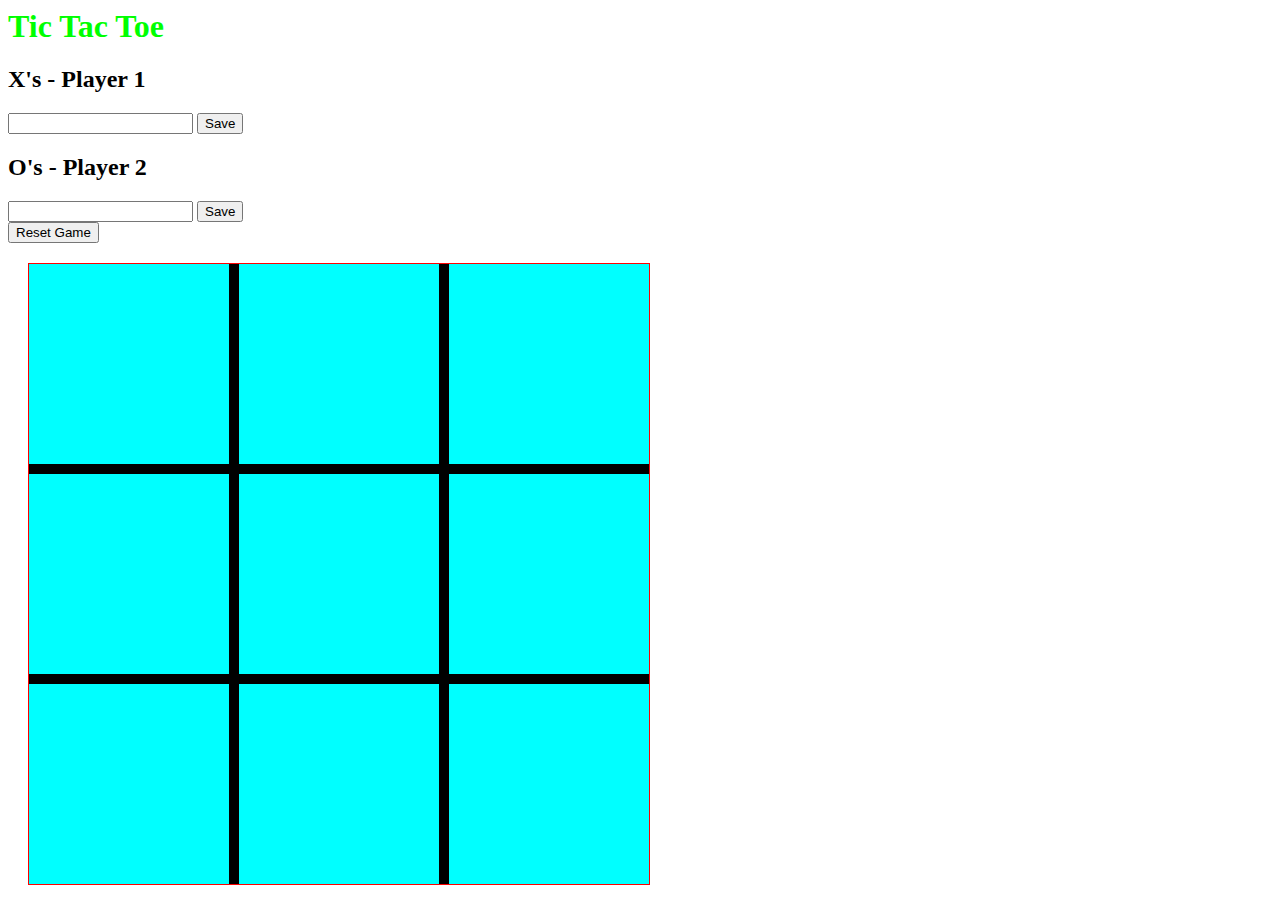
==== src/Vanilla/index.html @ 38da203b "Added vanilla folder, misc progress" ====
<html>
  <head>
    <link rel="stylesheet" href="style.css" />
    <script>
      function init() {
        isGameOver = false;
        firstMark = 'X';
        document.querySelector('.game-over').style['display'] = 'hidden';
        console.log('%c init:', 'color:cyan');
      }
      init();
      // todo: track current turn

      function changePlayerName(event, playerNumber, playerName) {
        const playerNode = (document
          .querySelectorAll('.player-info')
          [playerNumber - 1].querySelectorAll('span')[1].innerHTML =
          playerName);
        event.target.value = '';
      }

      function changeSymbol(event) {
        switch (event.target.innerText) {
          case '':
            event.target.innerHTML = 'X';
            break;

          case 'X':
            event.target.innerHTML = 'O';
            break;

          case 'O':
            event.target.innerHTML = '';
            break;

          default:
            event.target.innerHTML = '';
            break;
        }

        checkForWin();
      }

      function checkForWin() {
        const marks = Array.from(document.querySelectorAll('.board-space')).map(
          ({ innerHTML }) => innerHTML
        );

        if (!marks.includes('X') && !marks.includes('O')) {
          return isGameOver;
        }

        if (marks[0] === marks[1] && marks[1] === marks[2] && marks[1] !== '') {
          isGameOver = true;
        } else if (
          marks[7] === marks[8] &&
          marks[8] === marks[9] &&
          marks[8] !== ''
        ) {
          isGameOver = true;
        } else if (
          marks[1] === marks[4] &&
          marks[4] === marks[7] &&
          marks[4] !== ''
        ) {
          isGameOver = true;
        } else if (
          marks[3] === marks[6] &&
          marks[6] === marks[9] &&
          marks[6] !== ''
        ) {
          isGameOver = true;
        } else if (marks[5] !== '') {
          if (marks[4] === marks[5] && marks[6] === marks[6]) {
            isGameOver = true;
          } else if (marks[2] === marks[5] && marks[5] === marks[8]) {
            isGameOver = true;
          } else if (marks[1] === marks[5] && marks[5] === marks[9]) {
            isGameOver = true;
          } else if (marks[3] === marks[5] && marks[5] === marks[9]) {
            isGameOver = true;
          }
        }

        if (isGameOver) {
          console.log('%c gameOver:', 'color:tomato');
          document.querySelector('.game-over').style['display'] = 'revert';
        }
      }
    </script>
    <title>Tic Tac Toe</title>
    <body>
      <header>
        <h1>Tic Tac Toe</h1>
        <div>
          <div class="player-info">
            <h2><span>X</span>'s - <span>Player 1</span></h2>
            <input type="text" />
            <button
              onclick="changePlayerName(event, 1, this.previousElementSibling.value)"
            >
              Save
            </button>
          </div>
          <div class="player-info">
            <h2><span>O</span>'s - <span>Player 2</span></h2>
            <input type="text" />
            <button
              onclick="changePlayerName(event, 2, this.previousElementSibling.value)"
            >
              Save
            </button>
          </div>
        </div>
        <button onclick="init()">Reset Game</button>
        <h1 class="game-over">Winner</h1>
      </header>
      <div class="game">
        <div class="game-board">
          <div class="board-space" onclick="changeSymbol(event)"></div>
          <div class="board-space" onclick="changeSymbol(event)"></div>
          <div class="board-space" onclick="changeSymbol(event)"></div>
          <div class="board-space" onclick="changeSymbol(event)"></div>
          <div class="board-space" onclick="changeSymbol(event)"></div>
          <div class="board-space" onclick="changeSymbol(event)"></div>
          <div class="board-space" onclick="changeSymbol(event)"></div>
          <div class="board-space" onclick="changeSymbol(event)"></div>
          <div class="board-space" onclick="changeSymbol(event)"></div>
        </div>
      </div>
    </body>
  </head>
</html>
---- src/Vanilla/style.css ----
h1 {
  color: lime;
}

.board-space {
  background-color: cyan;
  display: flex;
  font-size: 160px;
  height: 200px;
  justify-content: center;
  width: 200px;
}

.game {
  display: inline-block;
}

.game-board {
  align-items: center;
  background-color: black;
  border: 1px solid red;
  display: grid;
  gap: 10px;
  grid-template-columns: repeat(3, 200px);
  grid-template-rows: repeat(3, 200px);
  justify-items: center;
  margin: 20px;
}

.game-over {
  display: none;
}
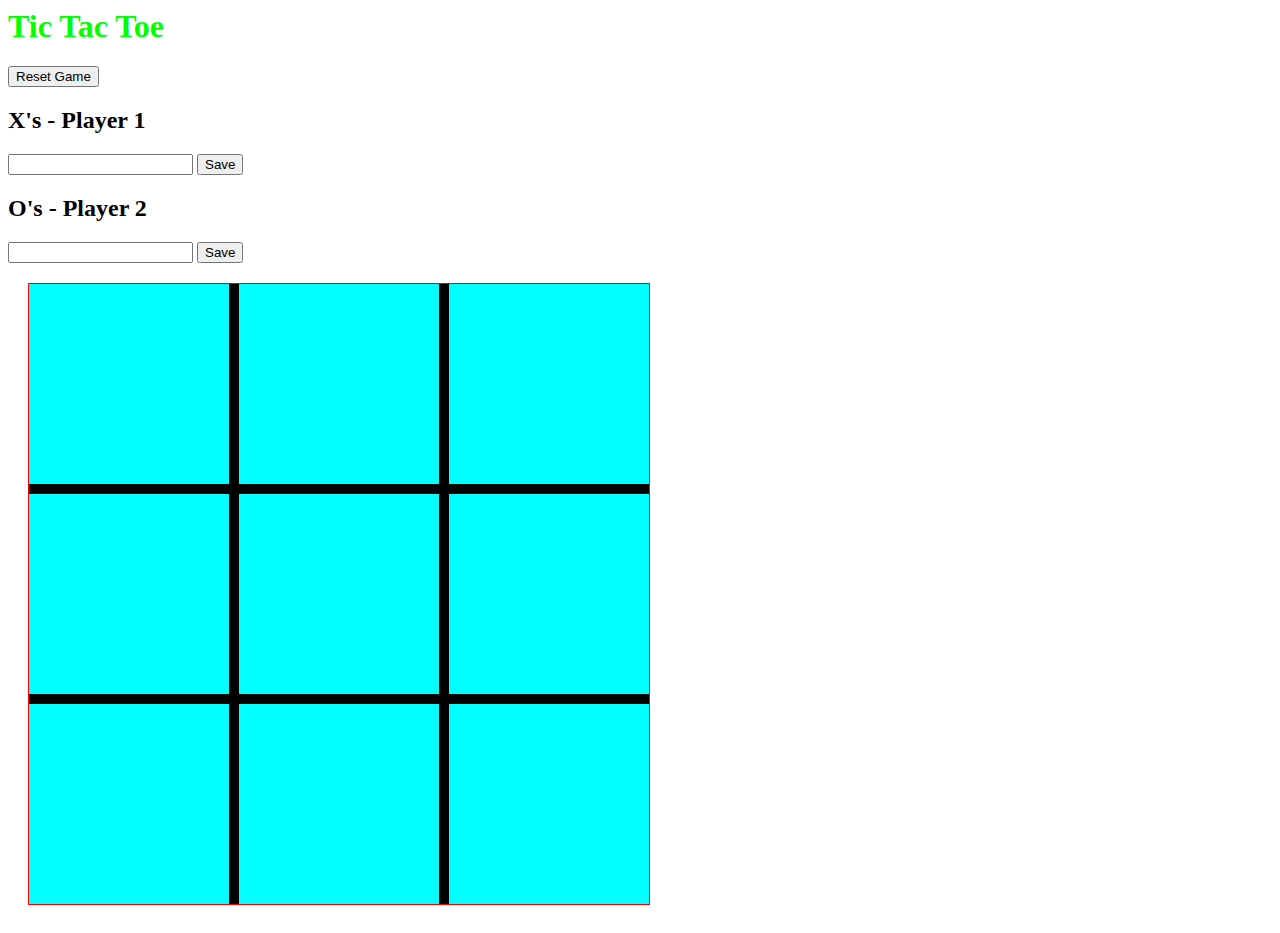
==== commit 1055c2e8: "added turns and fixed logic" ====
--- a/src/Vanilla/index.html
+++ b/src/Vanilla/index.html
@@ -2,14 +2,22 @@
   <head>
     <link rel="stylesheet" href="style.css" />
     <script>
+      let isXTurn = true;
+
       function init() {
         isGameOver = false;
         firstMark = 'X';
-        document.querySelector('.game-over').style['display'] = 'hidden';
-        console.log('%c init:', 'color:cyan');
+        document
+          .querySelector('.game-over')
+          .style.setProperty('display', 'none');
+        console.log('%c init:', 'color:cyan', {});
+
+        // reset the gameboard
+        const marks = Array.from(document.querySelectorAll('.board-space')).map(
+          (space) => (space.innerHTML = '')
+        );
       }
       init();
-      // todo: track current turn
 
       function changePlayerName(event, playerNumber, playerName) {
         const playerNode = (document
@@ -19,25 +27,13 @@
         event.target.value = '';
       }
 
-      function changeSymbol(event) {
-        switch (event.target.innerText) {
-          case '':
-            event.target.innerHTML = 'X';
-            break;
+      function changeTurn() {
+        isXTurn = !isXTurn;
+      }
 
-          case 'X':
-            event.target.innerHTML = 'O';
-            break;
-
-          case 'O':
-            event.target.innerHTML = '';
-            break;
-
-          default:
-            event.target.innerHTML = '';
-            break;
-        }
-
+      function takeTurn(event) {
+        event.target.innerHTML = isXTurn ? 'X' : 'O';
+        changeTurn();
         checkForWin();
       }
 
@@ -53,31 +49,31 @@
         if (marks[0] === marks[1] && marks[1] === marks[2] && marks[1] !== '') {
           isGameOver = true;
         } else if (
-          marks[7] === marks[8] &&
-          marks[8] === marks[9] &&
-          marks[8] !== ''
+          marks[0] === marks[3] &&
+          marks[3] === marks[6] &&
+          marks[3] !== ''
         ) {
           isGameOver = true;
         } else if (
-          marks[1] === marks[4] &&
-          marks[4] === marks[7] &&
-          marks[4] !== ''
+          marks[6] === marks[7] &&
+          marks[7] === marks[8] &&
+          marks[7] !== ''
         ) {
           isGameOver = true;
         } else if (
-          marks[3] === marks[6] &&
-          marks[6] === marks[9] &&
-          marks[6] !== ''
+          marks[2] === marks[5] &&
+          marks[5] === marks[8] &&
+          marks[5] !== ''
         ) {
           isGameOver = true;
-        } else if (marks[5] !== '') {
+        } else if (marks[4] !== '') {
           if (marks[4] === marks[5] && marks[6] === marks[6]) {
             isGameOver = true;
-          } else if (marks[2] === marks[5] && marks[5] === marks[8]) {
+          } else if (marks[1] === marks[4] && marks[4] === marks[7]) {
             isGameOver = true;
-          } else if (marks[1] === marks[5] && marks[5] === marks[9]) {
+          } else if (marks[2] === marks[4] && marks[4] === marks[6]) {
             isGameOver = true;
-          } else if (marks[3] === marks[5] && marks[5] === marks[9]) {
+          } else if (marks[0] === marks[4] && marks[4] === marks[8]) {
             isGameOver = true;
           }
         }
@@ -92,6 +88,7 @@
     <body>
       <header>
         <h1>Tic Tac Toe</h1>
+        <button onclick="init()">Reset Game</button>
         <div>
           <div class="player-info">
             <h2><span>X</span>'s - <span>Player 1</span></h2>
@@ -112,20 +109,19 @@
             </button>
           </div>
         </div>
-        <button onclick="init()">Reset Game</button>
         <h1 class="game-over">Winner</h1>
       </header>
       <div class="game">
         <div class="game-board">
-          <div class="board-space" onclick="changeSymbol(event)"></div>
-          <div class="board-space" onclick="changeSymbol(event)"></div>
-          <div class="board-space" onclick="changeSymbol(event)"></div>
-          <div class="board-space" onclick="changeSymbol(event)"></div>
-          <div class="board-space" onclick="changeSymbol(event)"></div>
-          <div class="board-space" onclick="changeSymbol(event)"></div>
-          <div class="board-space" onclick="changeSymbol(event)"></div>
-          <div class="board-space" onclick="changeSymbol(event)"></div>
-          <div class="board-space" onclick="changeSymbol(event)"></div>
+          <div class="board-space" onclick="takeTurn(event)"></div>
+          <div class="board-space" onclick="takeTurn(event)"></div>
+          <div class="board-space" onclick="takeTurn(event)"></div>
+          <div class="board-space" onclick="takeTurn(event)"></div>
+          <div class="board-space" onclick="takeTurn(event)"></div>
+          <div class="board-space" onclick="takeTurn(event)"></div>
+          <div class="board-space" onclick="takeTurn(event)"></div>
+          <div class="board-space" onclick="takeTurn(event)"></div>
+          <div class="board-space" onclick="takeTurn(event)"></div>
         </div>
       </div>
     </body>
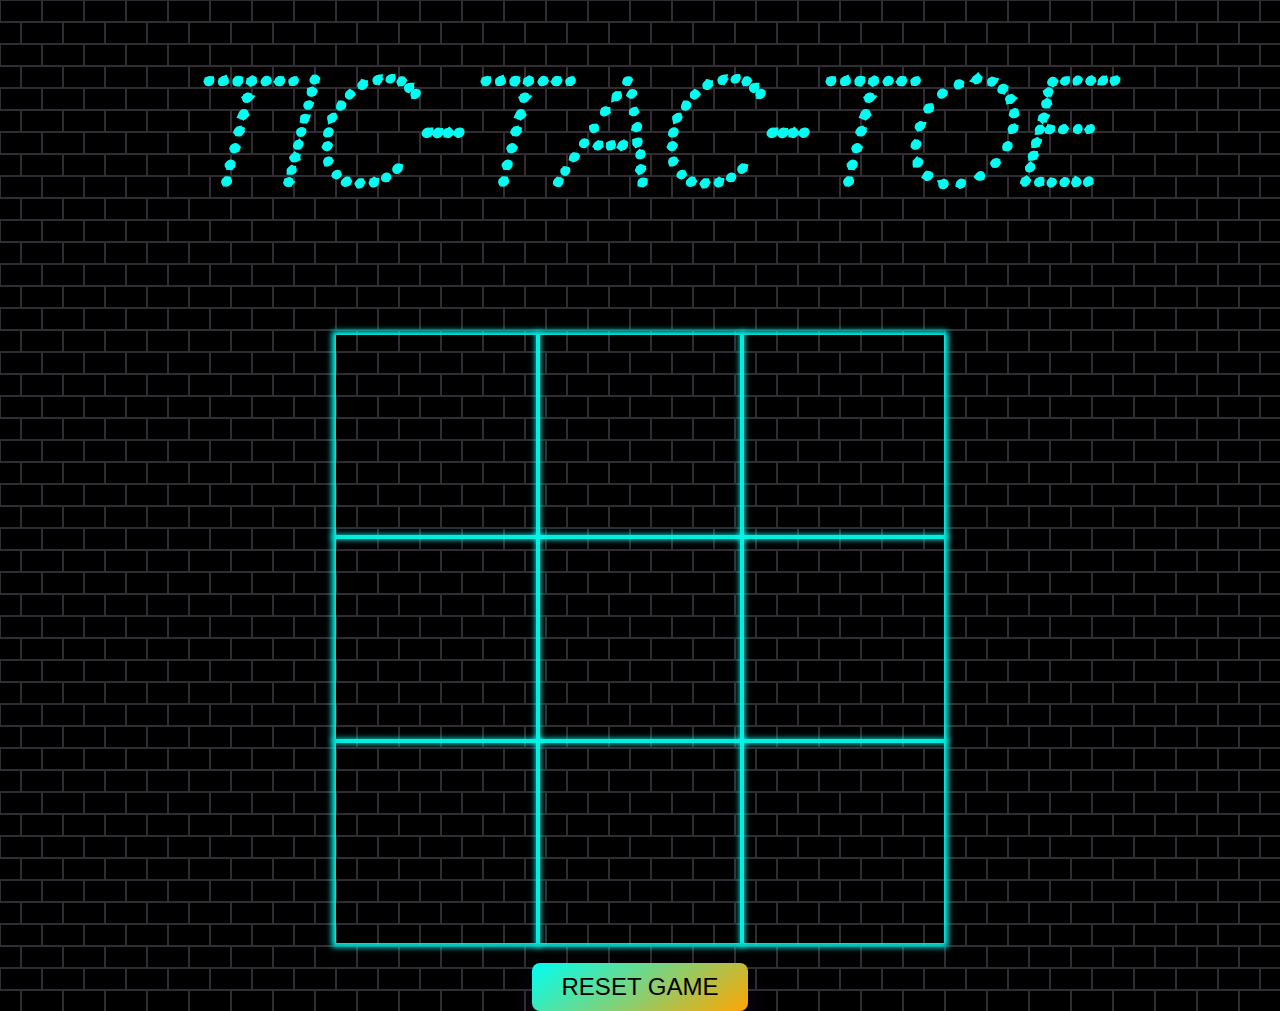
==== commit a8846716: "styling" ====
--- a/src/Vanilla/index.html
+++ b/src/Vanilla/index.html
@@ -1,129 +1,57 @@
 <html>
   <head>
-    <link rel="stylesheet" href="style.css" />
-    <script>
-      let isXTurn = true;
-
-      function init() {
-        isGameOver = false;
-        firstMark = 'X';
-        document
-          .querySelector('.game-over')
-          .style.setProperty('display', 'none');
-        console.log('%c init:', 'color:cyan', {});
-
-        // reset the gameboard
-        const marks = Array.from(document.querySelectorAll('.board-space')).map(
-          (space) => (space.innerHTML = '')
-        );
-      }
-      init();
-
-      function changePlayerName(event, playerNumber, playerName) {
-        const playerNode = (document
-          .querySelectorAll('.player-info')
-          [playerNumber - 1].querySelectorAll('span')[1].innerHTML =
-          playerName);
-        event.target.value = '';
-      }
-
-      function changeTurn() {
-        isXTurn = !isXTurn;
-      }
-
-      function takeTurn(event) {
-        event.target.innerHTML = isXTurn ? 'X' : 'O';
-        changeTurn();
-        checkForWin();
-      }
-
-      function checkForWin() {
-        const marks = Array.from(document.querySelectorAll('.board-space')).map(
-          ({ innerHTML }) => innerHTML
-        );
-
-        if (!marks.includes('X') && !marks.includes('O')) {
-          return isGameOver;
-        }
-
-        if (marks[0] === marks[1] && marks[1] === marks[2] && marks[1] !== '') {
-          isGameOver = true;
-        } else if (
-          marks[0] === marks[3] &&
-          marks[3] === marks[6] &&
-          marks[3] !== ''
-        ) {
-          isGameOver = true;
-        } else if (
-          marks[6] === marks[7] &&
-          marks[7] === marks[8] &&
-          marks[7] !== ''
-        ) {
-          isGameOver = true;
-        } else if (
-          marks[2] === marks[5] &&
-          marks[5] === marks[8] &&
-          marks[5] !== ''
-        ) {
-          isGameOver = true;
-        } else if (marks[4] !== '') {
-          if (marks[4] === marks[5] && marks[6] === marks[6]) {
-            isGameOver = true;
-          } else if (marks[1] === marks[4] && marks[4] === marks[7]) {
-            isGameOver = true;
-          } else if (marks[2] === marks[4] && marks[4] === marks[6]) {
-            isGameOver = true;
-          } else if (marks[0] === marks[4] && marks[4] === marks[8]) {
-            isGameOver = true;
-          }
-        }
-
-        if (isGameOver) {
-          console.log('%c gameOver:', 'color:tomato');
-          document.querySelector('.game-over').style['display'] = 'revert';
-        }
-      }
-    </script>
+    <link href="./style.css" rel="stylesheet" />
+    <link
+      href="https://fonts.googleapis.com/css?family=Codystar:300&display=swap"
+      rel="stylesheet"
+    />
+    <link
+      href="https://fonts.googleapis.com/css?family=Varela Round"
+      rel="stylesheet"
+    />
+    <script src="./index.js" type="text/javascript"></script>
     <title>Tic Tac Toe</title>
-    <body>
-      <header>
-        <h1>Tic Tac Toe</h1>
-        <button onclick="init()">Reset Game</button>
-        <div>
-          <div class="player-info">
-            <h2><span>X</span>'s - <span>Player 1</span></h2>
-            <input type="text" />
-            <button
-              onclick="changePlayerName(event, 1, this.previousElementSibling.value)"
-            >
-              Save
-            </button>
-          </div>
-          <div class="player-info">
-            <h2><span>O</span>'s - <span>Player 2</span></h2>
-            <input type="text" />
-            <button
-              onclick="changePlayerName(event, 2, this.previousElementSibling.value)"
-            >
-              Save
-            </button>
-          </div>
+  </head>
+  <body>
+    <header>
+      <div class="neons">
+        <h1><em>TIC-TAC-TOE</em></h1>
+      </div>
+      <!-- <div class="players">
+        <div class="player-info">
+          <h2>X's - <span>Player 1</span></h2>
+          <input type="text" />
+          <button
+            onclick="changePlayerName(event, 1, this.previousElementSibling.value)"
+          >
+            Save
+          </button>
         </div>
-        <h1 class="game-over">Winner</h1>
-      </header>
-      <div class="game">
-        <div class="game-board">
-          <div class="board-space" onclick="takeTurn(event)"></div>
-          <div class="board-space" onclick="takeTurn(event)"></div>
-          <div class="board-space" onclick="takeTurn(event)"></div>
-          <div class="board-space" onclick="takeTurn(event)"></div>
-          <div class="board-space" onclick="takeTurn(event)"></div>
-          <div class="board-space" onclick="takeTurn(event)"></div>
-          <div class="board-space" onclick="takeTurn(event)"></div>
-          <div class="board-space" onclick="takeTurn(event)"></div>
-          <div class="board-space" onclick="takeTurn(event)"></div>
+        <div class="player-info">
+          <h2>O's - <span>Player 2</span></h2>
+          <input type="text" />
+          <button
+            onclick="changePlayerName(event, 2, this.previousElementSibling.value)"
+          >
+            Save
+          </button>
         </div>
+      </div> -->
+    </header>
+    <div class="game">
+      <div class="game-over"></div>
+      <div class="game-board">
+        <div class="board-space" onclick="takeTurn(event)"></div>
+        <div class="board-space" onclick="takeTurn(event)"></div>
+        <div class="board-space" onclick="takeTurn(event)"></div>
+        <div class="board-space" onclick="takeTurn(event)"></div>
+        <div class="board-space" onclick="takeTurn(event)"></div>
+        <div class="board-space" onclick="takeTurn(event)"></div>
+        <div class="board-space" onclick="takeTurn(event)"></div>
+        <div class="board-space" onclick="takeTurn(event)"></div>
+        <div class="board-space" onclick="takeTurn(event)"></div>
       </div>
-    </body>
-  </head>
+    </div>
+    <button onclick="init()" role="button">Reset Game</button>
+  </body>
 </html>
--- a/src/Vanilla/style.css
+++ b/src/Vanilla/style.css
@@ -1,9 +1,54 @@
-h1 {
-  color: lime;
+body {
+  align-items: center;
+  color: #00fff2;
+  display: flex;
+  flex-direction: column;
+}
+
+html {
+  display: flex;
+  justify-content: center;
+}
+
+button {
+  -webkit-user-select: none;
+  align-items: center;
+  background-image: linear-gradient(144deg, #00fff2, orange);
+  border-radius: 8px;
+  border: 0;
+  box-shadow: rgba(151, 65, 252, 0.2) 0 15px 30px -5px;
+  box-sizing: border-box;
+  color: #000;
+  cursor: pointer;
+  font-family: Phantomsans, sans-serif;
+  font-size: 24px;
+  justify-content: center;
+  line-height: 1em;
+  max-width: 100%;
+  min-width: 140px;
+  padding: 12px 30px;
+  text-decoration: none;
+  text-transform: uppercase;
+  touch-action: manipulation;
+  user-select: none;
+  white-space: nowrap;
+}
+
+button:active,
+button:hover {
+  background-image: linear-gradient(144deg, #af40ff, #5b42f3 50%, #00ddeb);
+  outline: 0;
+}
+
+input {
+  background-color: #222;
+  border-radius: 4px;
+  color: #fff;
+  font-size: 24px;
 }
 
 .board-space {
-  background-color: cyan;
+  box-shadow: 0px 0px 6px 4px #00fff2;
   display: flex;
   font-size: 160px;
   height: 200px;
@@ -13,14 +58,14 @@
 
 .game {
   display: inline-block;
+  position: relative;
 }
 
 .game-board {
   align-items: center;
-  background-color: black;
-  border: 1px solid red;
   display: grid;
-  gap: 10px;
+  font-family: 'Varela Round';
+  gap: 4px;
   grid-template-columns: repeat(3, 200px);
   grid-template-rows: repeat(3, 200px);
   justify-items: center;
@@ -28,5 +73,212 @@
 }
 
 .game-over {
+  color: #000;
   display: none;
-}
+  font-size: 10rem;
+  left: 0;
+  position: absolute;
+  right: 0;
+  text-align: center;
+  text-shadow: 0 0 1rem magenta, 0 0 4px hotpink;
+  top: 240px;
+}
+
+.player-info {
+  text-align: center;
+}
+
+.players {
+  display: flex;
+  justify-content: space-around;
+  margin: 36px 12px;
+  color: lime;
+}
+
+/* Neon Lights */
+body {
+  align-items: center;
+  display: flex;
+  background: black;
+  background-image: url('data:image/svg+xml,%3Csvg width="42" height="44" viewBox="0 0 42 44" xmlns="http://www.w3.org/2000/svg"%3E%3Cg id="Page-1" fill="none" fill-rule="evenodd"%3E%3Cg id="brick-wall" fill="%239C92AC" fill-opacity="0.3"%3E%3Cpath d="M0 0h42v44H0V0zm1 1h40v20H1V1zM0 23h20v20H0V23zm22 0h20v20H22V23z"/%3E%3C/g%3E%3C/g%3E%3C/svg%3E');
+  justify-content: center;
+}
+
+.neons {
+  font-family: 'Codystar';
+  margin-top: 10rem;
+  text-align: center;
+}
+
+.neons h1 {
+  font-size: 9rem;
+  text-align: center;
+  font-weight: bold;
+  -webkit-animation: glow 2s ease-in-out infinite alternate;
+  -moz-animation: glow 2s ease-in-out infinite alternate;
+  animation: glow 2s ease-in-out infinite alternate;
+}
+
+@keyframes glow {
+  from {
+    color: #fff;
+    text-shadow: 0 0 10px #00fff2, 0 0 20px #00fff2, 0 0 30px #00fff2,
+      0 0 40px #00fff2, 0 0 50px #00fff2, 0 0 60px #00fff2, 0 0 70px #00fff2,
+      0 0 90px #00fff2;
+  }
+
+  to {
+    color: gray;
+    text-shadow: 0 0 20px #00fff2, 0 0 30px #00fff2, 0 0 40px #00fff2,
+      0 0 50px #00fff2, 0 0 60px #00fff2, 0 0 70px #00fff2, 0 0 80px #00fff2,
+      0 1 90px #00fff2;
+  }
+}
+
+/* Winner */
+/* emmet = div.stage>div.layer*20 */
+.stage {
+  height: 300px;
+  width: 500px;
+  margin: auto;
+  position: absolute;
+  top: 0;
+  right: 0;
+  bottom: 0;
+  left: 0;
+  perspective: 9999px;
+  transform-style: preserve-3d;
+}
+
+.layer {
+  width: 100%;
+  height: 100%;
+  position: absolute;
+  transform-style: preserve-3d;
+  animation: ಠ_ಠ 5s infinite alternate ease-in-out -7.5s;
+  animation-fill-mode: forwards;
+  transform: rotateY(40deg) rotateX(33deg) translateZ(0);
+}
+
+.layer:after {
+  color: #00fff2;
+  content: 'Winner!';
+  font: 150px/0.65 'Pacifico', 'Kaushan Script', Futura, 'Roboto',
+    'Trebuchet MS', Helvetica, sans-serif;
+  height: 100%;
+  letter-spacing: -2px;
+  position: absolute;
+  text-align: center;
+  text-shadow: 4px 0 10px rgba(0, 0, 0, 0.13);
+  top: 50px;
+  white-space: pre;
+  width: 100%;
+}
+
+.layer:nth-child(1):after {
+  transform: translateZ(0px);
+}
+
+.layer:nth-child(2):after {
+  transform: translateZ(-1.5px);
+}
+
+.layer:nth-child(3):after {
+  transform: translateZ(-3px);
+}
+
+.layer:nth-child(4):after {
+  transform: translateZ(-4.5px);
+}
+
+.layer:nth-child(5):after {
+  transform: translateZ(-6px);
+}
+
+.layer:nth-child(6):after {
+  transform: translateZ(-7.5px);
+}
+
+.layer:nth-child(7):after {
+  transform: translateZ(-9px);
+}
+
+.layer:nth-child(8):after {
+  transform: translateZ(-10.5px);
+}
+
+.layer:nth-child(9):after {
+  transform: translateZ(-12px);
+}
+
+.layer:nth-child(10):after {
+  transform: translateZ(-13.5px);
+}
+
+.layer:nth-child(11):after {
+  transform: translateZ(-15px);
+}
+
+.layer:nth-child(12):after {
+  transform: translateZ(-16.5px);
+}
+
+.layer:nth-child(13):after {
+  transform: translateZ(-18px);
+}
+
+.layer:nth-child(14):after {
+  transform: translateZ(-19.5px);
+}
+
+.layer:nth-child(15):after {
+  transform: translateZ(-21px);
+}
+
+.layer:nth-child(16):after {
+  transform: translateZ(-22.5px);
+}
+
+.layer:nth-child(17):after {
+  transform: translateZ(-24px);
+}
+
+.layer:nth-child(18):after {
+  transform: translateZ(-25.5px);
+}
+
+.layer:nth-child(19):after {
+  transform: translateZ(-27px);
+}
+
+.layer:nth-child(20):after {
+  transform: translateZ(-28.5px);
+}
+
+.layer:nth-child(n + 10):after {
+  -webkit-text-stroke: 3px rgba(0, 0, 0, 0.25);
+}
+
+.layer:nth-child(n + 11):after {
+  -webkit-text-stroke: 15px #fff;
+  text-shadow: 6px 0 6px #00366b, 5px 5px 5px #002951, 0 6px 6px #00366b;
+}
+
+.layer:nth-child(n + 12):after {
+  -webkit-text-stroke: 15px #27deff;
+}
+
+.layer:last-child:after {
+  -webkit-text-stroke: 17px rgba(0, 0, 0, 0.1);
+}
+
+.layer:first-child:after {
+  color: #00fff2;
+  text-shadow: none;
+}
+
+@keyframes ಠ_ಠ {
+  100% {
+    transform: rotateY(-40deg) rotateX(-43deg);
+  }
+}
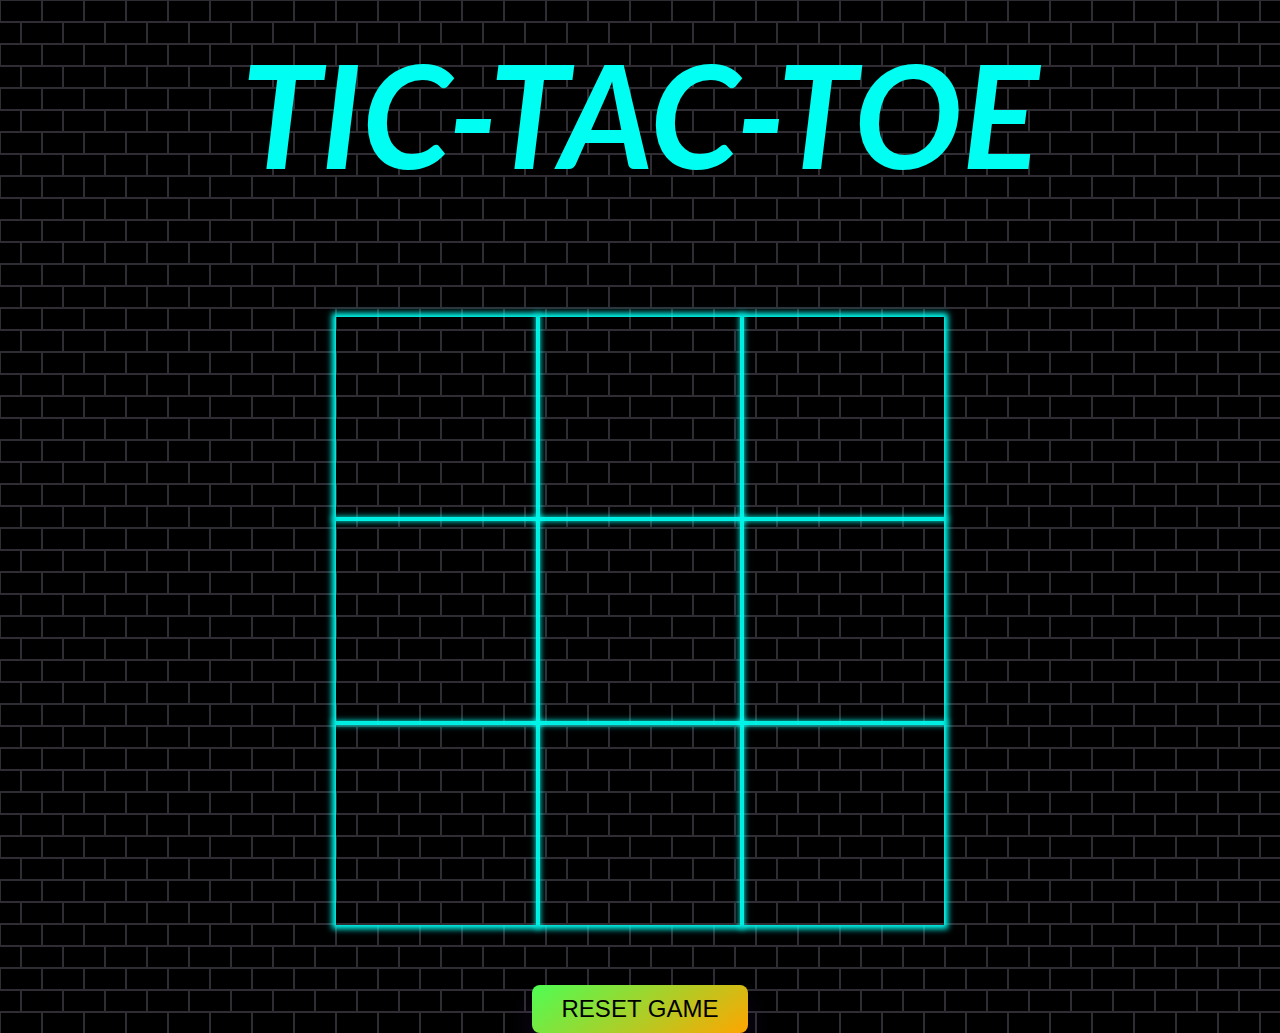
==== commit ffb5d0a4: "style changes" ====
--- a/src/Vanilla/index.html
+++ b/src/Vanilla/index.html
@@ -1,15 +1,7 @@
 <html>
   <head>
     <link href="./style.css" rel="stylesheet" />
-    <link
-      href="https://fonts.googleapis.com/css?family=Codystar:300&display=swap"
-      rel="stylesheet"
-    />
-    <link
-      href="https://fonts.googleapis.com/css?family=Varela Round"
-      rel="stylesheet"
-    />
-    <script src="./index.js" type="text/javascript"></script>
+    <script defer src="./index.js" type="text/javascript"></script>
     <title>Tic Tac Toe</title>
   </head>
   <body>
--- a/src/Vanilla/style.css
+++ b/src/Vanilla/style.css
@@ -1,3 +1,7 @@
+@import url('https://fonts.googleapis.com/css?family=Codystar:300&display=swap');
+@import url('https://fonts.googleapis.com/css?family=Lato:100&display=swap');
+@import url('https://fonts.googleapis.com/css?family=Varela Round&display=swap');
+
 body {
   align-items: center;
   color: #00fff2;
@@ -13,7 +17,7 @@
 button {
   -webkit-user-select: none;
   align-items: center;
-  background-image: linear-gradient(144deg, #00fff2, orange);
+  background-image: linear-gradient(144deg, #4efd54, orange);
   border-radius: 8px;
   border: 0;
   box-shadow: rgba(151, 65, 252, 0.2) 0 15px 30px -5px;
@@ -34,9 +38,14 @@
   white-space: nowrap;
 }
 
-button:active,
 button:hover {
+  box-shadow: 0px 1px 12px #4efd54;
+  outline: 0;
+}
+
+button:active {
   background-image: linear-gradient(144deg, #af40ff, #5b42f3 50%, #00ddeb);
+  box-shadow: none;
   outline: 0;
 }
 
@@ -63,13 +72,15 @@
 
 .game-board {
   align-items: center;
+  color: #cfff04;
   display: grid;
   font-family: 'Varela Round';
   gap: 4px;
   grid-template-columns: repeat(3, 200px);
   grid-template-rows: repeat(3, 200px);
   justify-items: center;
-  margin: 20px;
+  margin: 20px 20px 60px;
+  text-shadow: 0px 0px 20px #cfff04;
 }
 
 .game-over {
@@ -80,7 +91,7 @@
   position: absolute;
   right: 0;
   text-align: center;
-  text-shadow: 0 0 1rem magenta, 0 0 4px hotpink;
+  text-shadow: 0 0 1rem magenta, 0 0 4px #bc13fe;
   top: 240px;
 }
 
@@ -92,7 +103,7 @@
   display: flex;
   justify-content: space-around;
   margin: 36px 12px;
-  color: lime;
+  color: coral;
 }
 
 /* Neon Lights */
@@ -105,7 +116,7 @@
 }
 
 .neons {
-  font-family: 'Codystar';
+  font-family: 'Lato';
   margin-top: 10rem;
   text-align: center;
 }
@@ -122,16 +133,13 @@
 @keyframes glow {
   from {
     color: #fff;
-    text-shadow: 0 0 10px #00fff2, 0 0 20px #00fff2, 0 0 30px #00fff2,
-      0 0 40px #00fff2, 0 0 50px #00fff2, 0 0 60px #00fff2, 0 0 70px #00fff2,
-      0 0 90px #00fff2;
+    text-shadow: 0 0 10px #ff073a, 0 0 20px #ff073a, 0 0 30px #ff073a,
+      0 0 40px #ff073a, 0 0 50px #ff073a, 0 0 60px #ff073a, 0 0 70px #ff073a,
+      0 0 90px #ff073a;
   }
 
   to {
     color: gray;
-    text-shadow: 0 0 20px #00fff2, 0 0 30px #00fff2, 0 0 40px #00fff2,
-      0 0 50px #00fff2, 0 0 60px #00fff2, 0 0 70px #00fff2, 0 0 80px #00fff2,
-      0 1 90px #00fff2;
   }
 }
 
